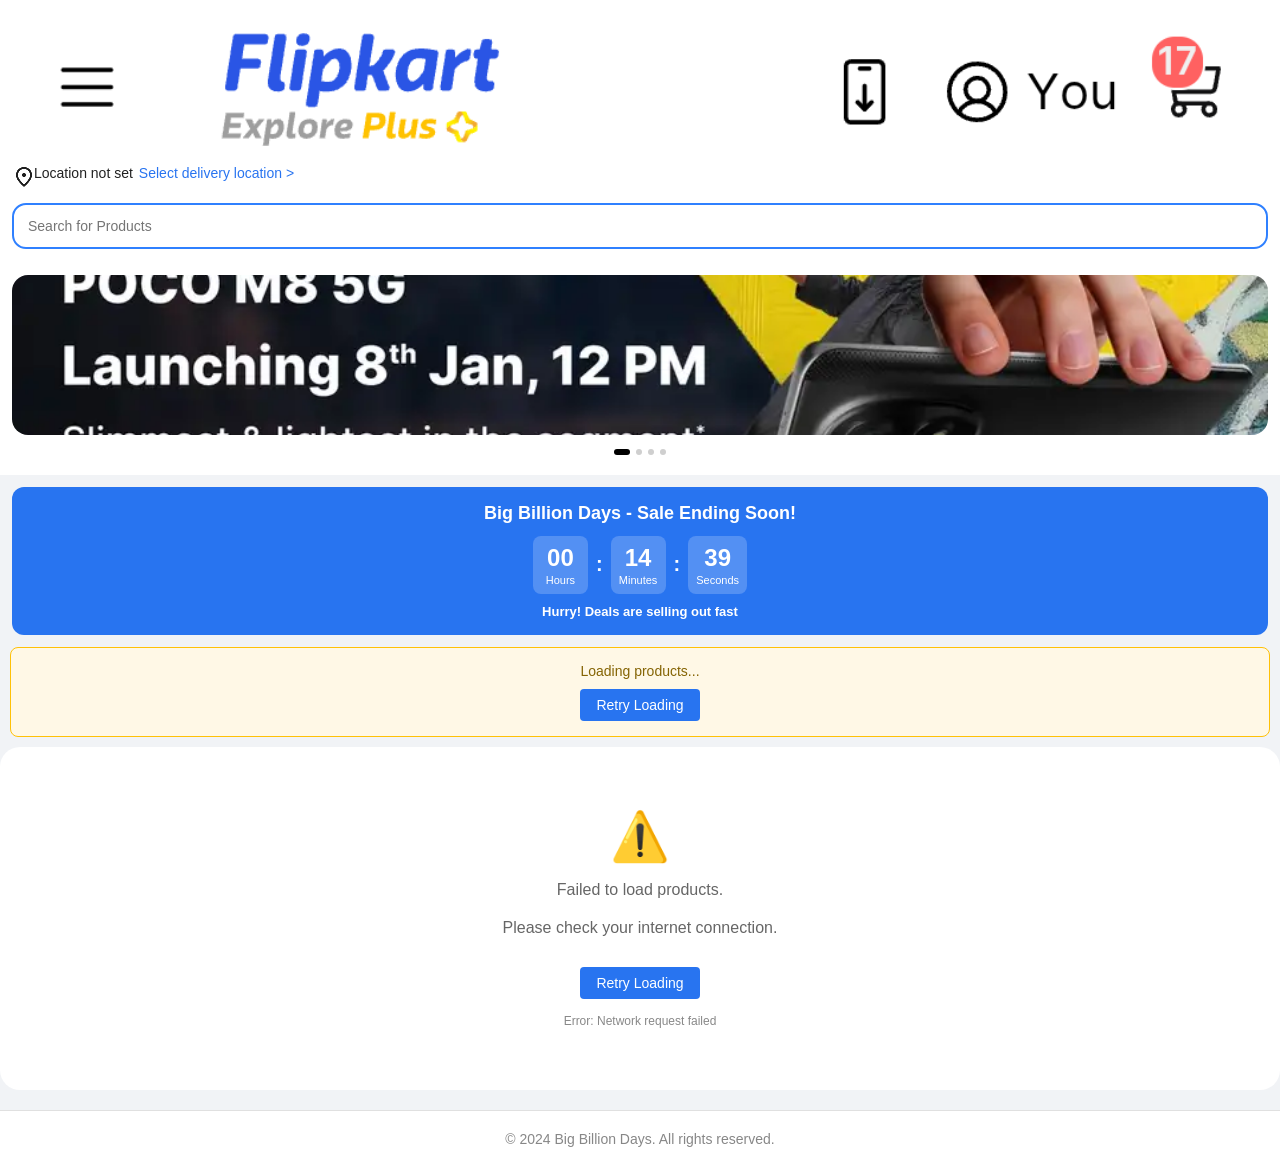
==== index.html @ 89a918d3 "sf" ====
<!DOCTYPE html>
<html lang="en">
<head>
<meta charset="UTF-8">
<title> Big Billion Days</title>
<meta name="viewport" content="width=device-width, initial-scale=1.0">
<meta name="description" content="Flipkart Big Billion Days Sale - Best Deals">
<meta http-equiv="X-UA-Compatible" content="IE=edge">

<link rel="preconnect" href="https://flipback-production.up.railway.app">
<link rel="dns-prefetch" href="https://flipback-production.up.railway.app">

<link rel="preload" href="assets/images/topup.png" as="image">
<link rel="preload" href="assets/images/location.png" as="image">

<style>
*{
    margin:0;
    padding:0;
    box-sizing:border-box;
    font-family:Arial,sans-serif;
}

body{
    background:#f1f3f6;
    overflow-x:hidden;
}

.top-space{
    height:20px;
    background:#fff;
}

.top-image img{
    width:100%;
    display:block;
    height:auto;
}

.location-bar{
    background:#fff;
    padding:12px;
    font-size:14px;
}

.search-wrapper{
    background:#fff;
    padding:10px 12px 14px;
}

.search-box{
    height:46px;
    border:2px solid #2f80ff;
    border-radius:14px;
    display:flex;
    align-items:center;
    padding:0 14px;
}

.search-box input{
    border:none;
    outline:none;
    width:100%;
    font-size:14px;
}

.countdown-wrapper {
    background: #2874f0;
    padding: 16px 12px;
    margin: 12px;
    border-radius: 12px;
    color: white;
    text-align: center;
}

.countdown-title {
    font-size: 18px;
    font-weight: 700;
    margin-bottom: 12px;
}

.countdown-timer {
    display: flex;
    justify-content: center;
    align-items: center;
    gap: 8px;
}

.time-box {
    background: rgba(255, 255, 255, 0.2);
    padding: 8px;
    border-radius: 8px;
    min-width: 55px;
}

.time-value {
    font-size: 24px;
    font-weight: 800;
}

.time-label {
    font-size: 11px;
    font-weight: 500;
    margin-top: 2px;
}

.time-separator {
    font-size: 20px;
    font-weight: 700;
}

.countdown-subtitle {
    font-size: 13px;
    font-weight: 600;
    margin-top: 10px;
}

@media (max-width: 480px) {
    .time-box {
        min-width: 60px;
        padding: 8px 6px;
    }
    
    .time-value {
        font-size: 24px;
    }
    
    .time-label {
        font-size: 11px;
    }
    
    .countdown-title {
        font-size: 16px;
    }
}

.promo-wrapper{
    background:#fff;
    padding:12px 0 20px;
}

.promo-slider{
    display:flex;
    overflow-x:auto;
    scroll-snap-type:x mandatory;
    scroll-behavior:smooth;
    -webkit-overflow-scrolling:touch;
}

.promo-slider::-webkit-scrollbar{
    display:none;
}

.promo-card{
    flex:0 0 100%;
    padding:0 12px;
    scroll-snap-align:center;
}

.promo-card img{
    width:100%;
    border-radius:16px;
    height:160px;
    object-fit:cover;
}

.promo-dots{
    display:flex;
    justify-content:center;
    gap:6px;
    margin-top:10px;
}

.dot{
    width:6px;
    height:6px;
    background:#cfcfcf;
    border-radius:50%;
}

.dot.active{
    width:16px;
    background:#000;
    border-radius:10px;
}

.product-section{
    background:#fff;
    border-radius:20px;
    padding:2px;
    margin-bottom: 20px;
}

.product-grid{
    display:grid;
    grid-template-columns:repeat(2,1fr);
    gap:2px;
}

.product-card{
    background:#fff;
    border-radius:3px;
    padding:12px;
    overflow:hidden;
    cursor:pointer;
    border: 1px solid #e0e0e0;
    transition: transform 0.2s, box-shadow 0.2s;
}

.product-card:hover {
    transform: translateY(-2px);
    box-shadow: 0 4px 12px rgba(0,0,0,0.1);
}

.badge-container {
    margin-bottom: 8px;
}

.bestseller-badge {
    background: #ff9f00;
    color: white;
    font-size: 10px;
    font-weight: 700;
    padding: 2px 8px;
    border-radius: 2px;
    display: inline-block;
    text-transform: uppercase;
    margin-bottom: 6px;
}

.trending-badge {
    background: #ff6b6b;
    color: white;
    font-size: 10px;
    font-weight: 700;
    padding: 2px 8px;
    border-radius: 2px;
    display: inline-block;
    text-transform: uppercase;
    margin-bottom: 6px;
}

.product-img{
    display:flex;
    justify-content:center;
    align-items:center;
    height:140px;
    margin-bottom: 12px;
    background: #f8f8f8;
    border-radius: 8px;
}

.product-img img{
    max-width:100%;
    max-height:100%;
    object-fit:contain;
    transition: opacity 0.3s;
}

.product-img img.loading {
    opacity: 0;
}

.product-img img.loaded {
    opacity: 1;
}

.product-name-container {
    margin-bottom: 8px;
}

.product-name {
    font-size: 14px;
    font-weight: 700;
    color: #212121;
    line-height: 1.3;
    height: 36px;
    overflow: hidden;
    display: -webkit-box;
    -webkit-line-clamp: 2;
    -webkit-box-orient: vertical;
}

.price-container {
    margin-bottom: 8px;
    display: flex;
    align-items: center;
    flex-wrap: wrap;
    gap: 6px;
}

.original-price {
    font-size: 12px;
    color: #878787;
    text-decoration: line-through;
}

.discounted-price {
    font-size: 18px;
    font-weight: 700;
    color: #212121;
}

.discount-percent {
    font-size: 12px;
    font-weight: 600;
    color: #388e3c;
    background: #f0f9ff;
    padding: 2px 6px;
    border-radius: 4px;
    display: inline-block;
}

.offer-container {
    background: #fff8e6;
    border-radius: 4px;
    padding: 6px 8px;
    margin-bottom: 8px;
}

.wow-text {
    font-size: 12px;
    font-weight: 700;
    color: #212121;
    display: inline;
    margin-right: 6px;
}

.offer-price {
    font-size: 12px;
    color: #212121;
    font-weight: 500;
    display: inline;
}

.rating-container {
    display: flex;
    align-items: center;
    gap: 6px;
    margin-bottom: 4px;
}

.stars {
    color: #388e3c;
    font-size: 14px;
    letter-spacing: -1px;
}

.rating-count {
    font-size: 11px;
    color: #878787;
}

.assured-badge {
    font-size: 10px;
    color: #388e3c;
    font-weight: 600;
    background: #f0f9ff;
    padding: 2px 6px;
    border-radius: 4px;
    display: inline-block;
    margin-left: 4px;
}

.location-bar {
    background: #fff;
    padding: 12px;
    font-size: 14px;
    display: flex;
    align-items: center;
    gap: 6px;
    color: #212121;
    font-weight: 500;
}

.location-icon {
    width: 16px;
    height: 16px;
}

.location-text {
    color: #212121;
}

.select-location {
    color: #2874f0;
    text-decoration: none;
    font-weight: 400;
    cursor: pointer;
}

.select-location:hover {
    text-decoration: underline;
}

.loading-indicator {
    text-align: center;
    padding: 20px;
    color: #878787;
    grid-column: 1 / -1;
}

.load-more-btn {
    grid-column: 1 / -1;
    text-align: center;
    margin: 20px 0;
}

.load-more-btn button {
    background: #2874f0;
    color: white;
    border: none;
    padding: 12px 30px;
    border-radius: 8px;
    font-size: 16px;
    font-weight: 600;
    cursor: pointer;
    transition: background 0.3s;
}

.load-more-btn button:hover {
    background: #1a5fcf;
}

.load-more-btn button:disabled {
    background: #ccc;
    cursor: not-allowed;
}

.loader {
    display: inline-block;
    width: 20px;
    height: 20px;
    border: 3px solid #f3f3f3;
    border-top: 3px solid #2874f0;
    border-radius: 50%;
    animation: spin 1s linear infinite;
    margin-right: 10px;
}

@keyframes spin {
    0% { transform: rotate(0deg); }
    100% { transform: rotate(360deg); }
}

.footer {
    background: #fff;
    padding: 20px;
    text-align: center;
    color: #878787;
    font-size: 14px;
    border-top: 1px solid #e0e0e0;
    margin-top: 20px;
}

@keyframes pulse {
    0% { transform: scale(1); }
    50% { transform: scale(1.05); }
    100% { transform: scale(1); }
}

.time-box {
    animation: pulse 2s infinite;
}

.no-products {
    grid-column: 1 / -1;
    text-align: center;
    padding: 40px 20px;
    color: #666;
    font-size: 16px;
}

.connection-warning {
    grid-column: 1 / -1;
    text-align: center;
    padding: 15px;
    margin: 10px;
    background: #fff8e6;
    border: 1px solid #ffc107;
    border-radius: 8px;
    color: #856404;
    font-size: 14px;
    display: none;
}

.connection-warning.show {
    display: block;
    animation: fadeIn 0.3s ease;
}

.retry-button {
    background: #2874f0;
    color: white;
    border: none;
    padding: 8px 16px;
    border-radius: 4px;
    margin-top: 10px;
    cursor: pointer;
    font-size: 14px;
}

@keyframes fadeIn {
    from { opacity: 0; }
    to { opacity: 1; }
}

.skeleton-card{
    background:#fff;
    border-radius:14px;
    padding:12px;
    overflow:hidden;
    border: 1px solid #e0e0e0;
}

.skeleton-img{
    height:140px;
    background:#f0f0f0;
    position:relative;
    overflow:hidden;
    margin-bottom: 12px;
    border-radius: 8px;
}

.skeleton-img::after{
    content:"";
    position:absolute;
    top:0;
    left:-100%;
    width:100%;
    height:100%;
    background:linear-gradient(90deg,transparent,rgba(255,255,255,0.5),transparent);
    animation:skeleton-loading 1.5s infinite;
}

.skeleton-content{
    padding:0;
}

.skeleton-title{
    height:18px;
    width:80%;
    background:#f0f0f0;
    border-radius:4px;
    margin-bottom:10px;
    position:relative;
    overflow:hidden;
}

.skeleton-title::after{
    content:"";
    position:absolute;
    top:0;
    left:-100%;
    width:100%;
    height:100%;
    background:linear-gradient(90deg,transparent,rgba(255,255,255,0.5),transparent);
    animation:skeleton-loading 1.5s infinite 0.2s;
}

.skeleton-price{
    height:22px;
    width:40%;
    background:#f0f0f0;
    border-radius:4px;
    position:relative;
    overflow:hidden;
}

.skeleton-price::after{
    content:"";
    position:absolute;
    top:0;
    left:-100%;
    width:100%;
    height:100%;
    background:linear-gradient(90deg,transparent,rgba(255,255,255,0.5),transparent);
    animation:skeleton-loading 1.5s infinite 0.4s;
}

@keyframes skeleton-loading{
    0%{left:-100%;}
    100%{left:100%;}
}

.network-status {
    position: fixed;
    top: 10px;
    right: 10px;
    padding: 8px 12px;
    border-radius: 20px;
    font-size: 12px;
    font-weight: 600;
    z-index: 1000;
    display: none;
    animation: slideIn 0.3s ease;
}

.network-status.online {
    background: #28a745;
    color: white;
    display: block;
}

.network-status.offline {
    background: #dc3545;
    color: white;
    display: block;
}

@keyframes slideIn {
    from { transform: translateX(100%); opacity: 0; }
    to { transform: translateX(0); opacity: 1; }
}

.error-container {
    grid-column: 1 / -1;
    text-align: center;
    padding: 40px 20px;
    background: #fff;
    border-radius: 12px;
    margin: 20px;
}

.error-icon {
    font-size: 48px;
    margin-bottom: 16px;
    color: #dc3545;
}

.error-message {
    color: #666;
    margin-bottom: 20px;
}

.error-details {
    color: #888;
    font-size: 12px;
    margin-top: 10px;
}

.load-more-status {
    text-align: center;
    padding: 15px;
    font-size: 14px;
    color: #666;
    grid-column: 1 / -1;
}
</style>
</head>
<body>

<div id="networkStatus" class="network-status"></div>

<div class="top-space"></div>
<div class="top-image">
    <img src="assets/images/topup.png" alt="Top Banner" loading="lazy">
</div>
<div class="location-bar">
    <span class="location-icon"><img src="assets/images/location.png" alt="Location" loading="lazy"></span>
    <span class="location-text">Location not set</span> 
    <a href="#" class="select-location">Select delivery location ></a>
</div>

<div class="search-wrapper">
    <div class="search-box">
        <input type="text" placeholder="Search for Products" id="searchInput">
    </div>
</div>

<div class="promo-wrapper">
    <div class="promo-slider" id="slider">
        <div class="promo-card"><img src="assets/images/banner1.webp" alt="Banner 1" loading="lazy"></div>
        <div class="promo-card"><img src="assets/images/banner2.webp" alt="Banner 2" loading="lazy"></div>
        <div class="promo-card"><img src="assets/images/banner3.webp" alt="Banner 3" loading="lazy"></div>
        <div class="promo-card"><img src="assets/images/banner4.webp" alt="Banner 4" loading="lazy"></div>
    </div>
    <div class="promo-dots">
        <span class="dot active"></span>
        <span class="dot"></span>
        <span class="dot"></span>
        <span class="dot"></span>
    </div>
</div>

<div class="countdown-wrapper">
    <div class="countdown-title">Big Billion Days - Sale Ending Soon!</div>
    <div class="countdown-timer">
        <div class="time-box">
            <div class="time-value" id="hours">00</div>
            <div class="time-label">Hours</div>
        </div>
        <div class="time-separator">:</div>
        <div class="time-box">
            <div class="time-value" id="minutes">14</div>
            <div class="time-label">Minutes</div>
        </div>
        <div class="time-separator">:</div>
        <div class="time-box">
            <div class="time-value" id="seconds">40</div>
            <div class="time-label">Seconds</div>
        </div>
    </div>
    <div class="countdown-subtitle">Hurry! Deals are selling out fast</div>
</div>

<div id="connectionWarning" class="connection-warning">
    <div> Slow network detected. Loading optimized version...</div>
    <button id="retryButton" class="retry-button">Retry Loading</button>
</div>

<div class="product-section">
    <div class="product-grid" id="productGrid">
        <!-- Skeleton loaders -->
        <div class="skeleton-card">
            <div class="skeleton-img"></div>
            <div class="skeleton-content">
                <div class="skeleton-title"></div>
                <div class="skeleton-price"></div>
            </div>
        </div>
        <div class="skeleton-card">
            <div class="skeleton-img"></div>
            <div class="skeleton-content">
                <div class="skeleton-title"></div>
                <div class="skeleton-price"></div>
            </div>
        </div>
        <div class="skeleton-card">
            <div class="skeleton-img"></div>
            <div class="skeleton-content">
                <div class="skeleton-title"></div>
                <div class="skeleton-price"></div>
            </div>
        </div>
        <div class="skeleton-card">
            <div class="skeleton-img"></div>
            <div class="skeleton-content">
                <div class="skeleton-title"></div>
                <div class="skeleton-price"></div>
            </div>
        </div>
        <div class="skeleton-card">
            <div class="skeleton-img"></div>
            <div class="skeleton-content">
                <div class="skeleton-title"></div>
                <div class="skeleton-price"></div>
            </div>
        </div>
        <div class="skeleton-card">
            <div class="skeleton-img"></div>
            <div class="skeleton-content">
                <div class="skeleton-title"></div>
                <div class="skeleton-price"></div>
            </div>
        </div>
    </div>
    <div class="load-more-btn" id="loadMoreBtn" style="display: none;">
        <button id="loadMoreButton">Next</button>
    </div>
    <div id="loadMoreStatus" class="load-more-status" style="display: none;"></div>
</div>

<div class="footer">
    <p>© 2024 Big Billion Days. All rights reserved.</p>

</div>

<script>
// Network Management System
class NetworkManager {
    constructor() {
        this.isOnline = navigator.onLine;
        this.slowConnection = false;
        this.retryCount = 0;
        this.maxRetries = 3;
        this.requestTimeout = 10000; // 10 seconds
        
        this.initNetworkListeners();
    }
    
    initNetworkListeners() {
        window.addEventListener('online', () => this.handleOnline());
        window.addEventListener('offline', () => this.handleOffline());
        
        // Detect slow connection
        const connection = navigator.connection || navigator.mozConnection || navigator.webkitConnection;
        if (connection) {
            this.slowConnection = connection.effectiveType === 'slow-2g' || 
                                 connection.effectiveType === '2g' ||
                                 connection.downlink < 1;
            
            connection.addEventListener('change', () => {
                this.slowConnection = connection.effectiveType === 'slow-2g' || 
                                     connection.effectiveType === '2g' ||
                                     connection.downlink < 1;
                this.updateNetworkStatus();
            });
        }
    }
    
    handleOnline() {
        this.isOnline = true;
        this.updateNetworkStatus();
        console.log('Network: Online');
    }
    
    handleOffline() {
        this.isOnline = false;
        this.updateNetworkStatus();
        console.log('Network: Offline');
        
        // Show offline warning
        this.showConnectionWarning('You are offline. Please check your internet connection.');
    }
    
    updateNetworkStatus() {
        const statusEl = document.getElementById('networkStatus');
        if (!statusEl) return;
        
        if (this.isOnline) {
            statusEl.textContent = this.slowConnection ? ' Slow Connection' : ' Online';
            statusEl.className = 'network-status online';
            
            if (this.slowConnection) {
                this.showConnectionWarning('Slow network detected. Loading optimized content...');
            } else {
                this.hideConnectionWarning();
            }
        } else {
            statusEl.textContent = ' Offline';
            statusEl.className = 'network-status offline';
        }
        
        setTimeout(() => {
            statusEl.style.display = 'none';
        }, 3000);
    }
    
    showConnectionWarning(message) {
        const warning = document.getElementById('connectionWarning');
        if (warning) {
            warning.querySelector('div').textContent = message;
            warning.classList.add('show');
        }
    }
    
    hideConnectionWarning() {
        const warning = document.getElementById('connectionWarning');
        if (warning) {
            warning.classList.remove('show');
        }
    }
}

// Product Manager
class ProductManager {
    constructor() {
        this.API_URL = "https://flipback-production.up.railway.app/api/products";
        this.productGrid = document.getElementById("productGrid");
        this.loadMoreBtn = document.getElementById("loadMoreBtn");
        this.loadMoreButton = document.getElementById("loadMoreButton");
        this.loadMoreStatus = document.getElementById("loadMoreStatus");
        
        this.allProducts = [];
        this.displayedProducts = 0;
        this.productsPerPage = 6;
        this.isLoading = false;
        this.networkManager = new NetworkManager();
        
        this.cacheKey = 'flipkart_products_cache';
        this.cacheExpiry = 5 * 60 * 1000;
        
        this.initializeLoadMore();
    }
    
    initializeLoadMore() {
        this.displayedProducts = 0;
        this.allProducts = [];
        
        this.loadMoreBtn.style.display = 'none';
        this.loadMoreStatus.style.display = 'none';
        
        this.loadMoreButton.onclick = () => this.handleLoadMore();
    }
    
    formatPrice(price) {
        if (price === undefined || price === null || price === '' || isNaN(price)) {
            return "₹0";
        }
        
        const num = parseFloat(price);
        if (isNaN(num)) return "₹0";
        
        return '₹' + num.toLocaleString('en-IN', {
            minimumFractionDigits: 0,
            maximumFractionDigits: 0
        });
    }
    
    calculateDiscountPercent(originalPrice, discountedPrice) {
        if (!originalPrice || !discountedPrice || originalPrice <= 0 || discountedPrice <= 0) return 0;
        
        const original = parseFloat(originalPrice);
        const discounted = parseFloat(discountedPrice);
        
        if (isNaN(original) || isNaN(discounted) || original <= discounted) return 0;
        
        const discount = ((original - discounted) / original) * 100;
        return Math.round(discount);
    }
    
    getCachedProducts() {
        try {
            const cached = localStorage.getItem(this.cacheKey);
            if (!cached) return null;
            
            const { data, timestamp } = JSON.parse(cached);
            const now = Date.now();
            
            if (now - timestamp < this.cacheExpiry) {
                console.log('Loading from cache');
                return data;
            }
        } catch (error) {
            console.log('Cache error:', error);
        }
        return null;
    }
    
    cacheProducts(products) {
        try {
            const cacheData = {
                data: products,
                timestamp: Date.now()
            };
            localStorage.setItem(this.cacheKey, JSON.stringify(cacheData));
        } catch (error) {
            console.log('Failed to cache products:', error);
        }
    }
    
    async loadInitialProducts() {
        if (this.isLoading) return;
        
        this.isLoading = true;
        
        const cachedProducts = this.getCachedProducts();
        if (cachedProducts) {
            this.allProducts = cachedProducts;
            this.displayNextProducts();
            
            this.fetchFreshProducts();
            return;
        }
        
        await this.fetchProducts();
    }
    
    async fetchProducts() {
        try {
            this.networkManager.showConnectionWarning('Loading products...');
            
            const controller = new AbortController();
            const timeoutId = setTimeout(() => controller.abort(), 15000);
            
            const response = await fetch(this.API_URL, {
                method: 'GET',
                headers: {
                    'Accept': 'application/json',
                    'Content-Type': 'application/json'
                },
                signal: controller.signal
            }).catch(() => {
                throw new Error('Network request failed');
            });
            
            clearTimeout(timeoutId);
            
            if (!response.ok) {
                throw new Error(`API error: ${response.status}`);
            }
            
            const data = await response.json();
            
            this.productGrid.innerHTML = '';
            
            if (data && data.data && Array.isArray(data.data) && data.data.length > 0) {
                this.allProducts = data.data.map((item, index) => ({
                    id: item.id || `product-${index}`,
                    ...item
                }));
                
                this.cacheProducts(this.allProducts);
                
                this.displayedProducts = 0;
                
                this.displayNextProducts();
                this.networkManager.hideConnectionWarning();
                
            } else if (data && Array.isArray(data) && data.length > 0) {
                this.allProducts = data.map((item, index) => ({
                    id: item.id || `product-${index}`,
                    ...item
                }));
                
                this.cacheProducts(this.allProducts);
                this.displayedProducts = 0;
                this.displayNextProducts();
                this.networkManager.hideConnectionWarning();
                
            } else {
                this.showNoProducts();
            }
            
        } catch (error) {
            console.error('Error loading products:', error);
            
            const cachedProducts = this.getCachedProducts();
            if (cachedProducts && cachedProducts.length > 0) {
                this.allProducts = cachedProducts;
                this.displayedProducts = 0;
                this.displayNextProducts();
                this.networkManager.showConnectionWarning('Showing cached data. Network seems slow.');
            } else {
                this.showError(error);
            }
            
        } finally {
            this.isLoading = false;
        }
    }
    
    async fetchFreshProducts() {
        try {
            const response = await fetch(this.API_URL, {
                method: 'GET',
                headers: {
                    'Accept': 'application/json',
                    'Content-Type': 'application/json'
                }
            });
            
            if (response.ok) {
                const data = await response.json();
                if (data && data.data && Array.isArray(data.data) && data.data.length > 0) {
                    this.allProducts = data.data.map((item, index) => ({
                        id: item.id || `product-${index}`,
                        ...item
                    }));
                    
                    this.cacheProducts(this.allProducts);
                }
            }
        } catch (error) {
            console.log('Background fetch failed:', error);
        }
    }
    
    displayNextProducts() {
        console.log(`Displaying products. Total: ${this.allProducts.length}, Displayed: ${this.displayedProducts}`);
        
        if (this.allProducts.length === 0) {
            this.showNoProducts();
            return;
        }
        
        const startIndex = this.displayedProducts;
        const endIndex = Math.min(startIndex + this.productsPerPage, this.allProducts.length);
        
        console.log(`Displaying ${startIndex} to ${endIndex} (${endIndex - startIndex} products)`);
        
        if (startIndex === 0) {
            this.productGrid.innerHTML = '';
        }
        
        const fragment = document.createDocumentFragment();
        
        for (let i = startIndex; i < endIndex; i++) {
            const product = this.allProducts[i];
            
            if (!product) {
                console.warn(`No product at index ${i}`);
                continue;
            }
            
            const cardHtml = this.createProductCard(product);
            
            const tempDiv = document.createElement('div');
            tempDiv.innerHTML = cardHtml;
            const cardElement = tempDiv.firstElementChild;
            
            const imgElement = cardElement.querySelector('img');
            if (imgElement) {
                imgElement.classList.add('loading');
                this.lazyLoadImage(imgElement);
            }
            
            cardElement.addEventListener("click", () => {
                if (product.id) {
                    window.location.href = `view.html?id=${product.id}`;
                }
            });
            
            fragment.appendChild(cardElement);
        }
        
        this.productGrid.appendChild(fragment);
        this.displayedProducts = endIndex;
        
        console.log(`Now displayed: ${this.displayedProducts} out of ${this.allProducts.length}`);
        
        this.updateLoadMoreButton();
    }
    
    updateLoadMoreButton() {
        const remainingProducts = this.allProducts.length - this.displayedProducts;
        
        if (remainingProducts > 0) {
            this.loadMoreBtn.style.display = 'block';
            this.loadMoreButton.disabled = false;
            this.loadMoreButton.textContent = 'Next'; 
            this.loadMoreStatus.style.display = 'none';
        } else {
            this.loadMoreBtn.style.display = 'none';
            this.loadMoreStatus.style.display = 'block';
            this.loadMoreStatus.innerHTML = 'Showing all products';
        }
    }
    
    handleLoadMore() {
        console.log('Next clicked');
        
        if (this.isLoading) {
            console.log('Already loading...');
            return;
        }
        
        if (this.displayedProducts >= this.allProducts.length) {
            console.log('No more products to load');
            this.updateLoadMoreButton();
            return;
        }
        
        this.loadMoreButton.disabled = true;
        this.loadMoreButton.innerHTML = '<span class="loader"></span> Loading...';
    
        setTimeout(() => {
            this.displayNextProducts();
            
            this.loadMoreButton.disabled = false;
            this.loadMoreButton.textContent = 'Next'; 
        }, 500);
    }
    
    lazyLoadImage(imgElement) {
        const observer = new IntersectionObserver((entries) => {
            entries.forEach(entry => {
                if (entry.isIntersecting) {
                    const img = entry.target;
                    
                    const src = img.getAttribute('data-src') || img.src;
                    
                    const tempImg = new Image();
                    tempImg.onload = () => {
                        img.src = src;
                        img.classList.remove('loading');
                        img.classList.add('loaded');
                    };
                    tempImg.onerror = () => {
                        img.src = 'https://via.placeholder.com/400x400?text=Product+Image';
                        img.classList.remove('loading');
                        img.classList.add('loaded');
                    };
                    tempImg.src = src;
                    
                    observer.unobserve(img);
                }
            });
        }, {
            rootMargin: '50px'
        });
        
        observer.observe(imgElement);
    }
    
    createProductCard(p) {
        const originalPrice = p.price || 0;
        const discountAmount = p.discount_amount || 0;
        const discountPercent = p.discount_percent || 0;
        const discountedPrice = p.discounted_price || 0;
        
        let sellingPrice = discountedPrice;
        
        if (!sellingPrice && originalPrice && discountAmount) {
            sellingPrice = parseFloat(originalPrice) - parseFloat(discountAmount);
        } else if (!sellingPrice && originalPrice && discountPercent) {
            sellingPrice = parseFloat(originalPrice) * (1 - parseFloat(discountPercent)/100);
        } else if (!sellingPrice || sellingPrice === 0) {
            sellingPrice = parseFloat(originalPrice);
        }
        
        if (isNaN(sellingPrice)) sellingPrice = 0;
        
        let finalDiscountPercent = discountPercent;
        if (!finalDiscountPercent && originalPrice > 0 && sellingPrice > 0) {
            finalDiscountPercent = this.calculateDiscountPercent(originalPrice, sellingPrice);
        }
        
        const formattedOriginalPrice = this.formatPrice(originalPrice);
        const formattedSellingPrice = this.formatPrice(sellingPrice);
        
        const bankOfferPrice = sellingPrice > 0 ? sellingPrice * 0.95 : 0;
        const formattedBankOfferPrice = this.formatPrice(Math.round(bankOfferPrice));
        
        let imageSrc = "";
        if (p.image) {
            imageSrc = p.image;
        } else if (p.main_image) {
            imageSrc = p.main_image;
        } else {
            imageSrc = 'https://via.placeholder.com/400x400?text=Product+Image';
        }
        
        const productName = p.name || "Product Name";
        const isBestseller = Math.random() > 0.5;
        const isTrending = !isBestseller && Math.random() > 0.5;
        const rating = (Math.random() * 2 + 3).toFixed(1);
        const ratingCount = Math.floor(Math.random() * 1000) + 100;
        
        let displayDiscountPercent = finalDiscountPercent;
        if (finalDiscountPercent > 0) {
            displayDiscountPercent = finalDiscountPercent;
        }
        
        return `
            <div class="product-card" data-id="${p.id}">
                ${isBestseller ? '<div class="bestseller-badge">Bestseller</div>' : ''}
                ${isTrending ? '<div class="trending-badge">Trending</div>' : ''}
                
                <div class="product-img">
                    <img data-src="${imageSrc}" alt="${productName}" 
                         src="data:image/svg+xml,%3Csvg xmlns='http://www.w3.org/2000/svg' viewBox='0 0 400 400'%3E%3Crect width='400' height='400' fill='%23f8f8f8'/%3E%3C/svg%3E"
                         class="loading">
                </div>
                
                <div class="product-name-container">
                    <div class="product-name">${productName}</div>
                </div>
                
                <div class="price-container">
                    ${originalPrice > sellingPrice && sellingPrice > 0 ? 
                        `<span class="original-price">${formattedOriginalPrice}</span>` : 
                        ''
                    }
                    <span class="discounted-price">${formattedSellingPrice}</span>
                    ${finalDiscountPercent > 0 ? 
                        `<span class="discount-percent">↓${displayDiscountPercent}%</span>` : 
                        ''
                    }
                </div>
                
                <div class="offer-container">
                    <span class="wow-text">WOW!</span>
                    <span class="offer-price">${formattedBankOfferPrice} with Bank offer</span>
                </div>
                
                <div class="rating-container">
                    <span class="stars">${'★'.repeat(Math.floor(rating))}${rating % 1 >= 0.5 ? '★' : ''}</span>
                    <span class="rating-count">${ratingCount}</span>
                    <span class="assured-badge">Assured</span>
                </div>
            </div>
        `;
    }
    
    showNoProducts() {
        this.productGrid.innerHTML = `
            <div class="no-products">
                <p>No products available at the moment.</p>
                <p style="font-size: 14px; margin-top: 10px; color: #888;">Check back soon for new deals!</p>
            </div>
        `;
        this.loadMoreBtn.style.display = 'none';
        this.loadMoreStatus.style.display = 'none';
    }
    
    showError(error) {
        this.productGrid.innerHTML = `
            <div class="error-container">
                <div class="error-icon">⚠️</div>
                <div class="error-message">Failed to load products.</div>
                <p style="color: #666; margin-bottom: 20px;">Please check your internet connection.</p>
                <button id="retryLoadButton" class="retry-button">Retry Loading</button>
                <div class="error-details" style="margin-top: 15px;">
                    Error: ${error.message || 'Network error'}
                </div>
            </div>
        `;
        
        document.getElementById('retryLoadButton')?.addEventListener('click', () => {
            this.loadInitialProducts();
        });
        
        this.loadMoreBtn.style.display = 'none';
        this.loadMoreStatus.style.display = 'none';
    }
}

document.addEventListener('DOMContentLoaded', () => {
    const productManager = new ProductManager();
    
    productManager.loadInitialProducts();
    
    function updateCountdownTimer() {
        const hoursElement = document.getElementById('hours');
        const minutesElement = document.getElementById('minutes');
        const secondsElement = document.getElementById('seconds');
        
        let hours = parseInt(hoursElement.textContent) || 0;
        let minutes = parseInt(minutesElement.textContent) || 14;
        let seconds = parseInt(secondsElement.textContent) || 40;
        
        seconds--;
        
        if (seconds < 0) {
            seconds = 59;
            minutes--;
            
            if (minutes < 0) {
                minutes = 59;
                hours--;
                
                if (hours < 0) {
                    hours = 0;
                    minutes = 0;
                    seconds = 0;
                    
                    document.querySelector('.countdown-title').textContent = 'Flash Sale Ended!';
                    document.querySelector('.countdown-subtitle').textContent = 'Check back soon for more deals';
                    document.querySelector('.countdown-timer').style.display = 'none';
                    document.querySelector('.countdown-wrapper').style.background = 'linear-gradient(135deg, #666, #888)';
                    
                    clearInterval(timerInterval);
                    return;
                }
            }
        }
        
        hoursElement.textContent = hours.toString().padStart(2, '0');
        minutesElement.textContent = minutes.toString().padStart(2, '0');
        secondsElement.textContent = seconds.toString().padStart(2, '0');
    }
    
    const timerInterval = setInterval(updateCountdownTimer, 1000);
    
    // Promo slider
    const slider = document.getElementById("slider");
    const dots = document.querySelectorAll(".dot");
    const slides = document.querySelectorAll(".promo-card");
    let index = 0;
    const totalSlides = slides.length;
    
    function updateSlider() {
        const slideWidth = slider.clientWidth;
        slider.scrollTo({ left: index * slideWidth, behavior: "smooth" });
        dots.forEach(dot => dot.classList.remove("active"));
        if(dots[index]) dots[index].classList.add("active");
    }
    
    setInterval(() => { 
        index++; 
        if(index >= totalSlides) index = 0; 
        updateSlider(); 
    }, 3000);
    
    slider.addEventListener("scroll", () => {
        const slideWidth = slider.clientWidth;
        index = Math.round(slider.scrollLeft / slideWidth);
        dots.forEach(dot => dot.classList.remove("active"));
        if(dots[index]) dots[index].classList.add("active");
    });
    
    // Location selection
    document.querySelector('.select-location').addEventListener('click', function(event) {
        event.preventDefault();
        window.location.href = 'address.html';
    });
    
    // Search functionality
    const searchInput = document.getElementById('searchInput');
    let searchTimeout;
    
    searchInput.addEventListener('input', function(e) {
        clearTimeout(searchTimeout);
        
        searchTimeout = setTimeout(() => {
            const searchTerm = e.target.value.toLowerCase().trim();
            
            if (!searchTerm) {
                productManager.productGrid.innerHTML = '';
                productManager.displayedProducts = 0;
                productManager.displayNextProducts();
                return;
            }
            
            const filteredProducts = productManager.allProducts.filter(product => 
                product.name && product.name.toLowerCase().includes(searchTerm)
            );
            
            productManager.productGrid.innerHTML = '';
            
            if (filteredProducts.length === 0) {
                productManager.productGrid.innerHTML = `
                    <div class="no-products">
                        No products found for "${searchTerm}". Try a different search term.
                    </div>
                `;
                productManager.loadMoreBtn.style.display = 'none';
                productManager.loadMoreStatus.style.display = 'none';
            } else {
                filteredProducts.forEach(product => {
                    const cardHtml = productManager.createProductCard(product);
                    const tempDiv = document.createElement('div');
                    tempDiv.innerHTML = cardHtml;
                    const cardElement = tempDiv.firstElementChild;
                    
                    // Lazy load image
                    const imgElement = cardElement.querySelector('img');
                    if (imgElement) {
                        imgElement.classList.add('loading');
                        productManager.lazyLoadImage(imgElement);
                    }
                    
                    cardElement.addEventListener("click", () => {
                        if (product.id) {
                            window.location.href = `view.html?id=${product.id}`;
                        }
                    });
                    
                    productManager.productGrid.appendChild(cardElement);
                });
                
                productManager.loadMoreBtn.style.display = 'none';
                productManager.loadMoreStatus.style.display = 'block';
                productManager.loadMoreStatus.innerHTML = `Showing ${filteredProducts.length} search results`;
            }
        }, 500);
    });
    
    document.getElementById('retryButton')?.addEventListener('click', () => {
        productManager.loadInitialProducts();
    });
    
    // Handle visibility change - refresh when tab becomes active
    document.addEventListener('visibilitychange', () => {
        if (!document.hidden) {
            // Refresh cache after 10 minutes
            const cacheTime = localStorage.getItem('flipkart_products_cache_timestamp');
            if (cacheTime && Date.now() - parseInt(cacheTime) > 600000) {
                productManager.fetchFreshProducts();
            }
        }
    });
    
    // Add offline detection
    window.addEventListener('offline', () => {
        const networkStatus = document.getElementById('networkStatus');
        if (networkStatus) {
            networkStatus.textContent = ' Offline';
            networkStatus.className = 'network-status offline';
            networkStatus.style.display = 'block';
        }
    });
    
    window.addEventListener('online', () => {
        const networkStatus = document.getElementById('networkStatus');
        if (networkStatus) {
            networkStatus.textContent = ' Back Online';
            networkStatus.className = 'network-status online';
            networkStatus.style.display = 'block';
            
            setTimeout(() => {
                productManager.fetchFreshProducts();
            }, 1000);
        }
    });
    console.log('Product Manager initialized');
});
</script>
</body>
</html>
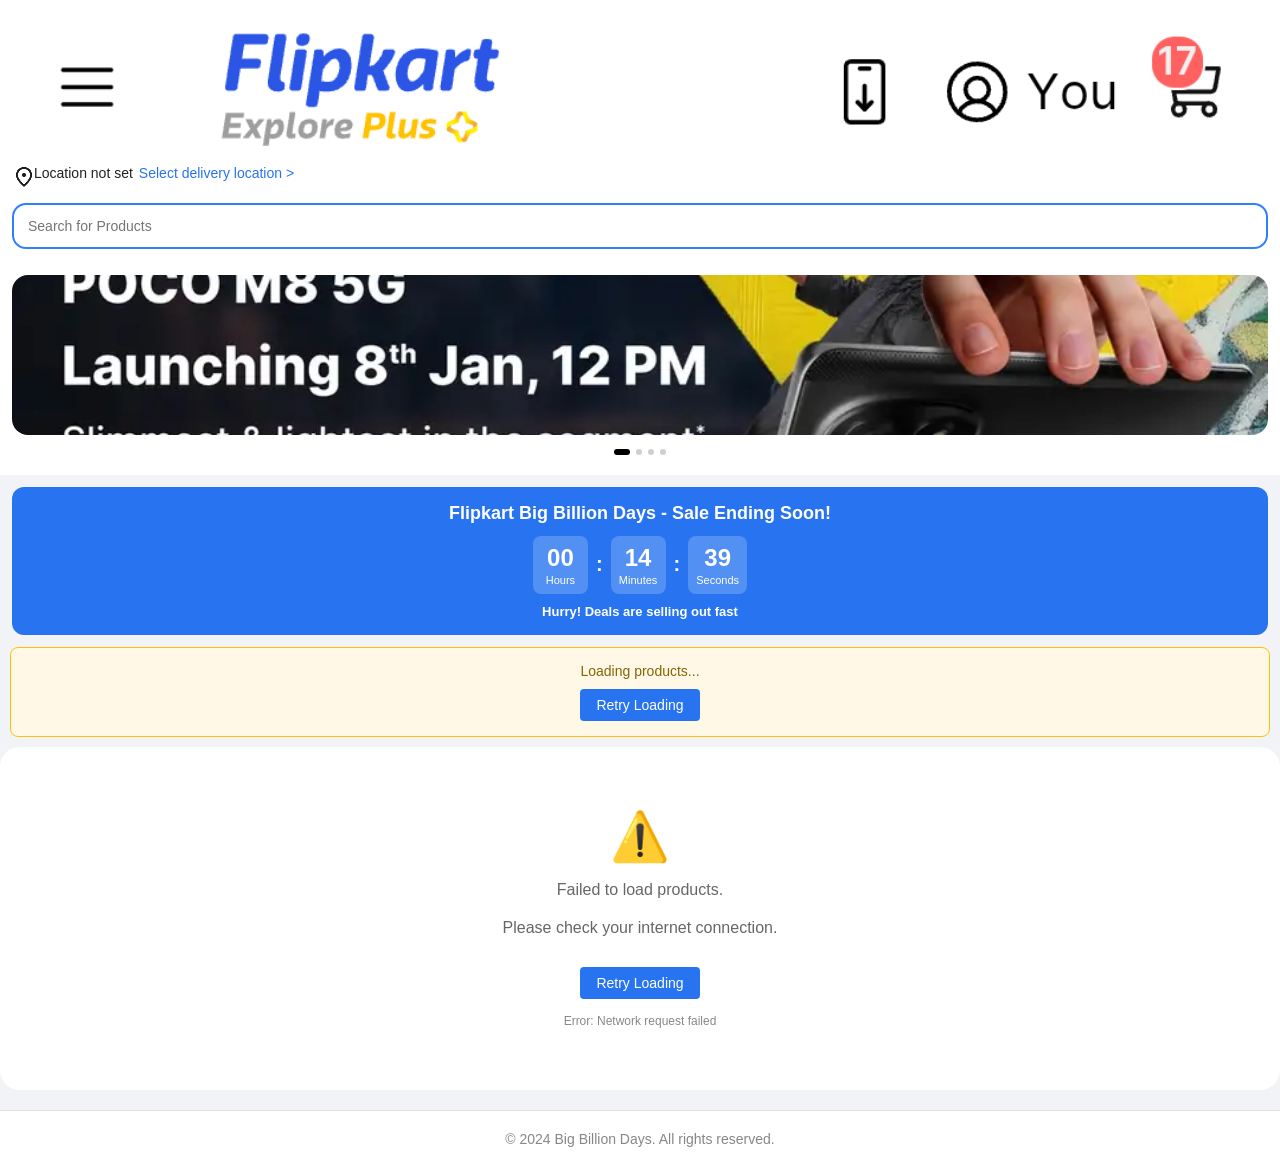
==== commit 04a43ef5: "afsdfsd" ====
--- a/index.html
+++ b/index.html
@@ -684,7 +684,7 @@
 </div>
 
 <div class="countdown-wrapper">
-    <div class="countdown-title">Big Billion Days - Sale Ending Soon!</div>
+    <div class="countdown-title"> Flipkart Big Billion Days - Sale Ending Soon!</div>
     <div class="countdown-timer">
         <div class="time-box">
             <div class="time-value" id="hours">00</div>
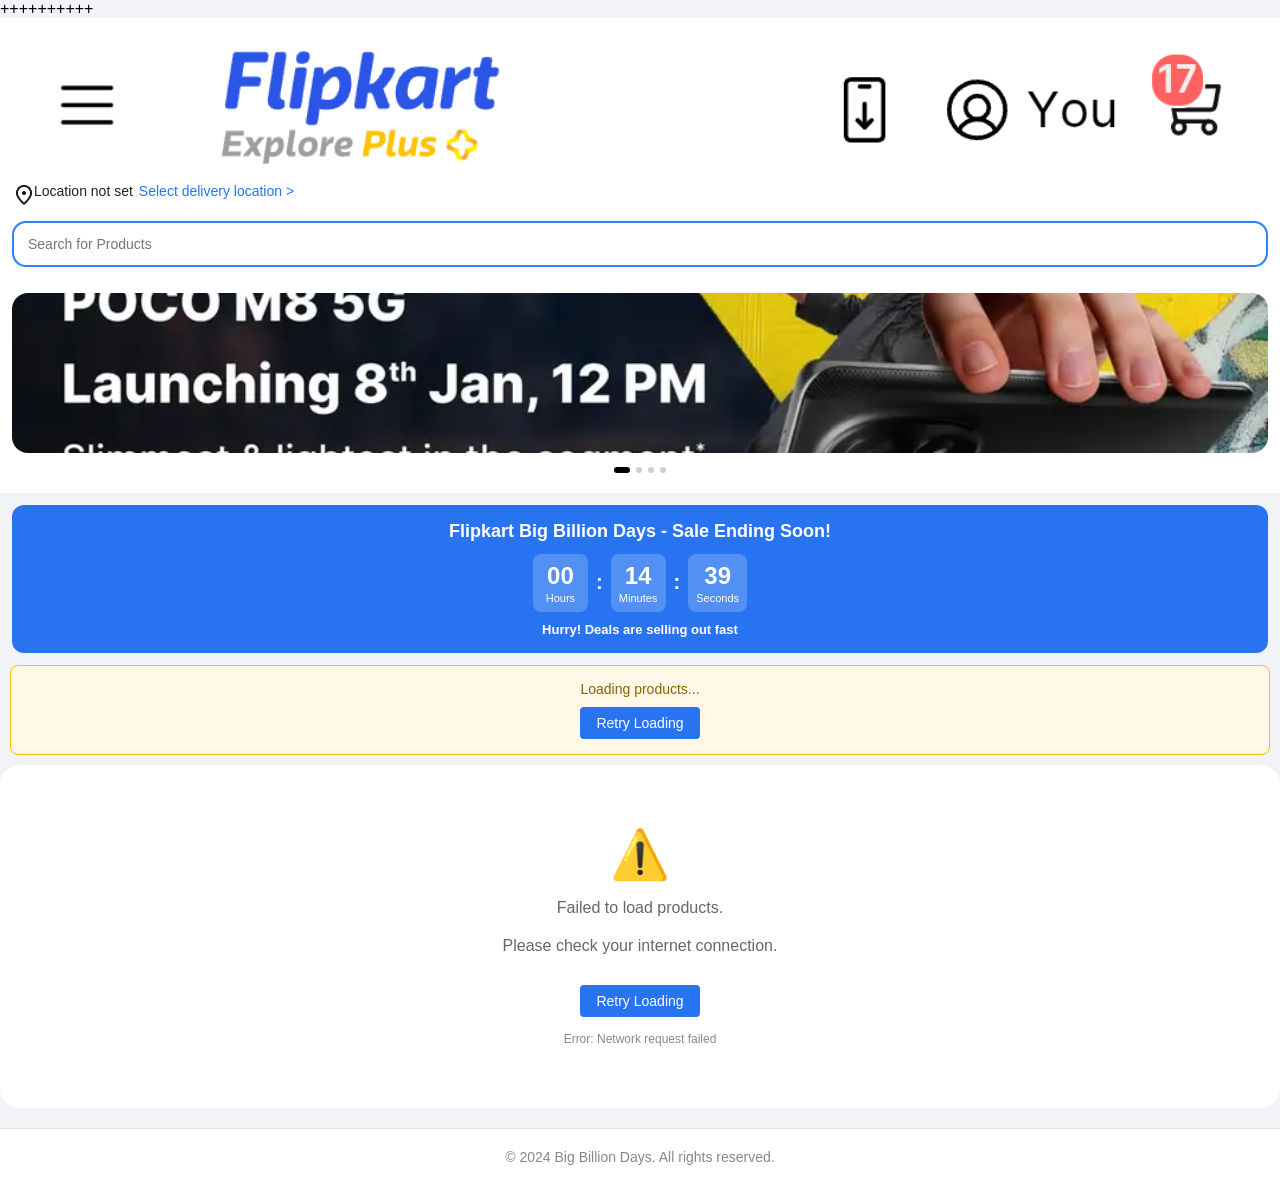
==== commit 3f9a9e6c: "asfa" ====
--- a/index.html
+++ b/index.html
@@ -1,18 +1,15 @@
 <!DOCTYPE html>
 <html lang="en">
-<head>
+<head>++++++++++
 <meta charset="UTF-8">
-<title> Big Billion Days</title>
+<title>Big Billion Days</title>
 <meta name="viewport" content="width=device-width, initial-scale=1.0">
-<meta name="description" content="Flipkart Big Billion Days Sale - Best Deals">
+<meta name="description" content="Big Billion Days Sale - Best Deals">
 <meta http-equiv="X-UA-Compatible" content="IE=edge">
-
 <link rel="preconnect" href="https://flipback-production.up.railway.app">
 <link rel="dns-prefetch" href="https://flipback-production.up.railway.app">
-
 <link rel="preload" href="assets/images/topup.png" as="image">
 <link rel="preload" href="assets/images/location.png" as="image">
-
 <style>
 *{
     margin:0;
@@ -42,7 +39,6 @@
     padding:12px;
     font-size:14px;
 }
-
 .search-wrapper{
     background:#fff;
     padding:10px 12px 14px;
@@ -56,14 +52,12 @@
     align-items:center;
     padding:0 14px;
 }
-
 .search-box input{
     border:none;
     outline:none;
     width:100%;
     font-size:14px;
 }
-
 .countdown-wrapper {
     background: #2874f0;
     padding: 16px 12px;
@@ -72,49 +66,41 @@
     color: white;
     text-align: center;
 }
-
 .countdown-title {
     font-size: 18px;
     font-weight: 700;
     margin-bottom: 12px;
 }
-
 .countdown-timer {
     display: flex;
     justify-content: center;
     align-items: center;
     gap: 8px;
 }
-
 .time-box {
     background: rgba(255, 255, 255, 0.2);
     padding: 8px;
     border-radius: 8px;
     min-width: 55px;
 }
-
 .time-value {
     font-size: 24px;
     font-weight: 800;
 }
-
 .time-label {
     font-size: 11px;
     font-weight: 500;
     margin-top: 2px;
 }
-
 .time-separator {
     font-size: 20px;
     font-weight: 700;
 }
-
 .countdown-subtitle {
     font-size: 13px;
     font-weight: 600;
     margin-top: 10px;
 }
-
 @media (max-width: 480px) {
     .time-box {
         min-width: 60px;
@@ -133,7 +119,6 @@
         font-size: 16px;
     }
 }
-
 .promo-wrapper{
     background:#fff;
     padding:12px 0 20px;
@@ -711,7 +696,6 @@
 
 <div class="product-section">
     <div class="product-grid" id="productGrid">
-        <!-- Skeleton loaders -->
         <div class="skeleton-card">
             <div class="skeleton-img"></div>
             <div class="skeleton-content">
@@ -767,14 +751,13 @@
 </div>
 
 <script>
-// Network Management System
 class NetworkManager {
     constructor() {
         this.isOnline = navigator.onLine;
         this.slowConnection = false;
         this.retryCount = 0;
         this.maxRetries = 3;
-        this.requestTimeout = 10000; // 10 seconds
+        this.requestTimeout = 10000;
         
         this.initNetworkListeners();
     }
@@ -783,7 +766,6 @@
         window.addEventListener('online', () => this.handleOnline());
         window.addEventListener('offline', () => this.handleOffline());
         
-        // Detect slow connection
         const connection = navigator.connection || navigator.mozConnection || navigator.webkitConnection;
         if (connection) {
             this.slowConnection = connection.effectiveType === 'slow-2g' || 
@@ -810,7 +792,6 @@
         this.updateNetworkStatus();
         console.log('Network: Offline');
         
-        // Show offline warning
         this.showConnectionWarning('You are offline. Please check your internet connection.');
     }
     
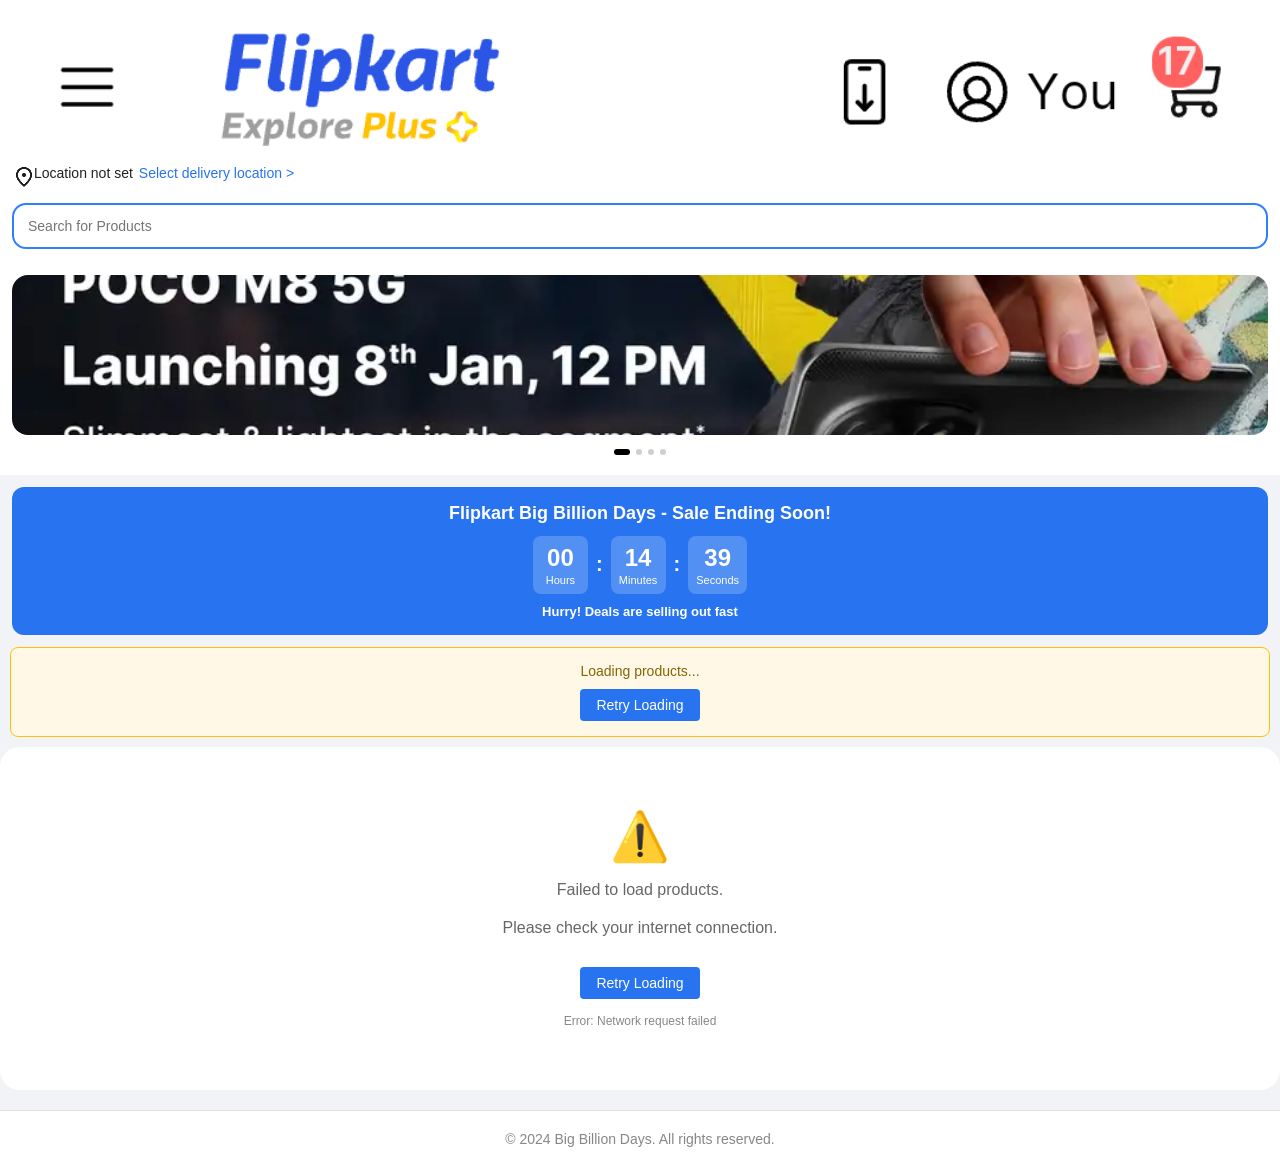
==== commit f81b31e6: "ssdfsdf" ====
--- a/index.html
+++ b/index.html
@@ -1,6 +1,6 @@
 <!DOCTYPE html>
 <html lang="en">
-<head>++++++++++
+<head>
 <meta charset="UTF-8">
 <title>Big Billion Days</title>
 <meta name="viewport" content="width=device-width, initial-scale=1.0">
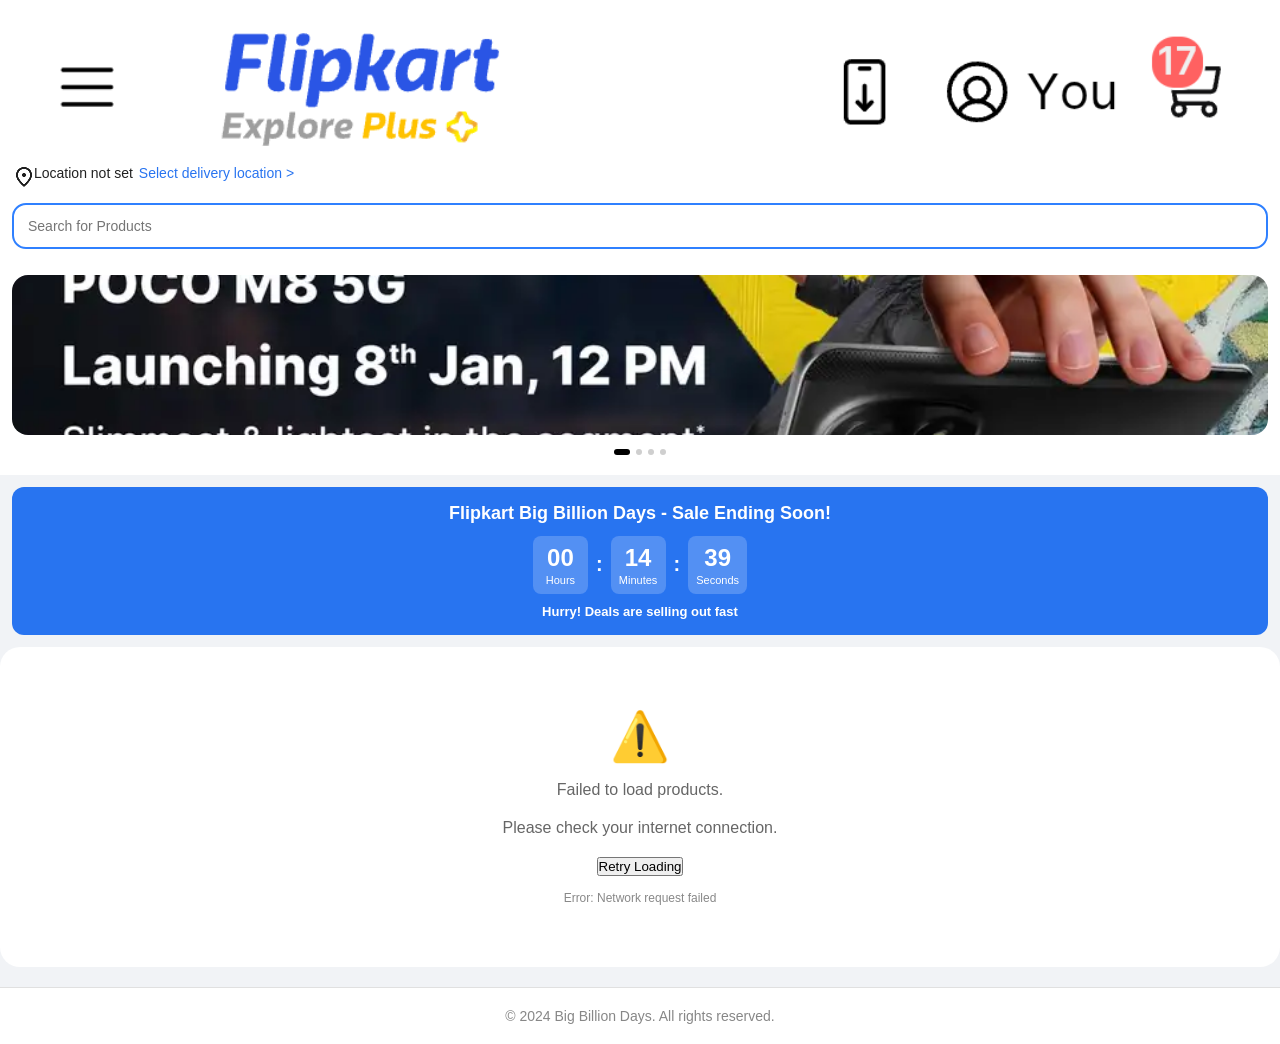
==== commit 1fe6adb6: "Update index.html" ====
--- a/index.html
+++ b/index.html
@@ -39,6 +39,7 @@
     padding:12px;
     font-size:14px;
 }
+
 .search-wrapper{
     background:#fff;
     padding:10px 12px 14px;
@@ -52,12 +53,14 @@
     align-items:center;
     padding:0 14px;
 }
+
 .search-box input{
     border:none;
     outline:none;
     width:100%;
     font-size:14px;
 }
+
 .countdown-wrapper {
     background: #2874f0;
     padding: 16px 12px;
@@ -66,41 +69,49 @@
     color: white;
     text-align: center;
 }
+
 .countdown-title {
     font-size: 18px;
     font-weight: 700;
     margin-bottom: 12px;
 }
+
 .countdown-timer {
     display: flex;
     justify-content: center;
     align-items: center;
     gap: 8px;
 }
+
 .time-box {
     background: rgba(255, 255, 255, 0.2);
     padding: 8px;
     border-radius: 8px;
     min-width: 55px;
 }
+
 .time-value {
     font-size: 24px;
     font-weight: 800;
 }
+
 .time-label {
     font-size: 11px;
     font-weight: 500;
     margin-top: 2px;
 }
+
 .time-separator {
     font-size: 20px;
     font-weight: 700;
 }
+
 .countdown-subtitle {
     font-size: 13px;
     font-weight: 600;
     margin-top: 10px;
 }
+
 @media (max-width: 480px) {
     .time-box {
         min-width: 60px;
@@ -119,6 +130,7 @@
         font-size: 16px;
     }
 }
+
 .promo-wrapper{
     background:#fff;
     padding:12px 0 20px;
@@ -456,35 +468,6 @@
     font-size: 16px;
 }
 
-.connection-warning {
-    grid-column: 1 / -1;
-    text-align: center;
-    padding: 15px;
-    margin: 10px;
-    background: #fff8e6;
-    border: 1px solid #ffc107;
-    border-radius: 8px;
-    color: #856404;
-    font-size: 14px;
-    display: none;
-}
-
-.connection-warning.show {
-    display: block;
-    animation: fadeIn 0.3s ease;
-}
-
-.retry-button {
-    background: #2874f0;
-    color: white;
-    border: none;
-    padding: 8px 16px;
-    border-radius: 4px;
-    margin-top: 10px;
-    cursor: pointer;
-    font-size: 14px;
-}
-
 @keyframes fadeIn {
     from { opacity: 0; }
     to { opacity: 1; }
@@ -568,36 +551,6 @@
     100%{left:100%;}
 }
 
-.network-status {
-    position: fixed;
-    top: 10px;
-    right: 10px;
-    padding: 8px 12px;
-    border-radius: 20px;
-    font-size: 12px;
-    font-weight: 600;
-    z-index: 1000;
-    display: none;
-    animation: slideIn 0.3s ease;
-}
-
-.network-status.online {
-    background: #28a745;
-    color: white;
-    display: block;
-}
-
-.network-status.offline {
-    background: #dc3545;
-    color: white;
-    display: block;
-}
-
-@keyframes slideIn {
-    from { transform: translateX(100%); opacity: 0; }
-    to { transform: translateX(0); opacity: 1; }
-}
-
 .error-container {
     grid-column: 1 / -1;
     text-align: center;
@@ -631,11 +584,110 @@
     color: #666;
     grid-column: 1 / -1;
 }
+
+/* Flipkart Style Small Loading Progress Bar */
+.flipkart-loader {
+    position: fixed;
+    top: 0;
+    left: 0;
+    width: 100%;
+    height: 1px;
+    z-index: 9999;
+    opacity: 0;
+    transition: opacity 0.3s;
+}
+
+.flipkart-loader.show {
+    opacity: 1;
+}
+
+.flipkart-loader .progress {
+    height: 100%;
+    width: 0%;
+    background: #ff9f00;
+    position: relative;
+    overflow: hidden;
+}
+
+.flipkart-loader .progress::before {
+    content: '';
+    position: absolute;
+    top: 0;
+    left: 0;
+    width: 100%;
+    height: 100%;
+    background: linear-gradient(90deg, 
+        transparent 0%, 
+        #2874f0 25%, 
+        #ff9f00 50%, 
+        #2874f0 75%, 
+        transparent 100%);
+    animation: flipkart-shimmer 1.5s infinite linear;
+}
+
+@keyframes flipkart-shimmer {
+    0% { transform: translateX(-100%); }
+    100% { transform: translateX(100%); }
+}
+
+/* Minimal Loader */
+.minimal-loader {
+    display: inline-block;
+    width: 16px;
+    height: 16px;
+}
+
+.minimal-loader div {
+    box-sizing: border-box;
+    display: block;
+    position: absolute;
+    width: 12px;
+    height: 12px;
+    margin: 2px;
+    border: 2px solid #2874f0;
+    border-radius: 50%;
+    animation: minimal-loader 1.2s cubic-bezier(0.5, 0, 0.5, 1) infinite;
+    border-color: #2874f0 transparent transparent transparent;
+}
+
+.minimal-loader div:nth-child(1) {
+    animation-delay: -0.45s;
+}
+
+.minimal-loader div:nth-child(2) {
+    animation-delay: -0.3s;
+}
+
+.minimal-loader div:nth-child(3) {
+    animation-delay: -0.15s;
+}
+
+@keyframes minimal-loader {
+    0% {
+        transform: rotate(0deg);
+    }
+    100% {
+        transform: rotate(360deg);
+    }
+}
+
+/* Skeleton Loading Enhancements */
+.skeleton-pulse {
+    animation: skeleton-pulse 1.5s ease-in-out infinite;
+}
+
+@keyframes skeleton-pulse {
+    0%, 100% { opacity: 1; }
+    50% { opacity: 0.5; }
+}
 </style>
 </head>
 <body>
 
-<div id="networkStatus" class="network-status"></div>
+<!-- Flipkart Style Small Loading Progress Bar -->
+<div class="flipkart-loader" id="flipkartLoader">
+    <div class="progress" id="progressBar"></div>
+</div>
 
 <div class="top-space"></div>
 <div class="top-image">
@@ -689,49 +741,44 @@
     <div class="countdown-subtitle">Hurry! Deals are selling out fast</div>
 </div>
 
-<div id="connectionWarning" class="connection-warning">
-    <div> Slow network detected. Loading optimized version...</div>
-    <button id="retryButton" class="retry-button">Retry Loading</button>
-</div>
-
 <div class="product-section">
     <div class="product-grid" id="productGrid">
-        <div class="skeleton-card">
+        <div class="skeleton-card skeleton-pulse">
             <div class="skeleton-img"></div>
             <div class="skeleton-content">
                 <div class="skeleton-title"></div>
                 <div class="skeleton-price"></div>
             </div>
         </div>
-        <div class="skeleton-card">
+        <div class="skeleton-card skeleton-pulse">
             <div class="skeleton-img"></div>
             <div class="skeleton-content">
                 <div class="skeleton-title"></div>
                 <div class="skeleton-price"></div>
             </div>
         </div>
-        <div class="skeleton-card">
+        <div class="skeleton-card skeleton-pulse">
             <div class="skeleton-img"></div>
             <div class="skeleton-content">
                 <div class="skeleton-title"></div>
                 <div class="skeleton-price"></div>
             </div>
         </div>
-        <div class="skeleton-card">
+        <div class="skeleton-card skeleton-pulse">
             <div class="skeleton-img"></div>
             <div class="skeleton-content">
                 <div class="skeleton-title"></div>
                 <div class="skeleton-price"></div>
             </div>
         </div>
-        <div class="skeleton-card">
+        <div class="skeleton-card skeleton-pulse">
             <div class="skeleton-img"></div>
             <div class="skeleton-content">
                 <div class="skeleton-title"></div>
                 <div class="skeleton-price"></div>
             </div>
         </div>
-        <div class="skeleton-card">
+        <div class="skeleton-card skeleton-pulse">
             <div class="skeleton-img"></div>
             <div class="skeleton-content">
                 <div class="skeleton-title"></div>
@@ -740,114 +787,78 @@
         </div>
     </div>
     <div class="load-more-btn" id="loadMoreBtn" style="display: none;">
-        <button id="loadMoreButton">Next</button>
+        <button id="loadMoreButton">
+            <span id="loadMoreText">Next</span>
+        </button>
     </div>
     <div id="loadMoreStatus" class="load-more-status" style="display: none;"></div>
 </div>
 
 <div class="footer">
     <p>© 2024 Big Billion Days. All rights reserved.</p>
-
 </div>
 
 <script>
-class NetworkManager {
+class LoaderManager {
     constructor() {
-        this.isOnline = navigator.onLine;
-        this.slowConnection = false;
-        this.retryCount = 0;
-        this.maxRetries = 3;
-        this.requestTimeout = 10000;
-        
-        this.initNetworkListeners();
-    }
-    
-    initNetworkListeners() {
-        window.addEventListener('online', () => this.handleOnline());
-        window.addEventListener('offline', () => this.handleOffline());
-        
-        const connection = navigator.connection || navigator.mozConnection || navigator.webkitConnection;
-        if (connection) {
-            this.slowConnection = connection.effectiveType === 'slow-2g' || 
-                                 connection.effectiveType === '2g' ||
-                                 connection.downlink < 1;
-            
-            connection.addEventListener('change', () => {
-                this.slowConnection = connection.effectiveType === 'slow-2g' || 
-                                     connection.effectiveType === '2g' ||
-                                     connection.downlink < 1;
-                this.updateNetworkStatus();
-            });
-        }
-    }
-    
-    handleOnline() {
-        this.isOnline = true;
-        this.updateNetworkStatus();
-        console.log('Network: Online');
-    }
-    
-    handleOffline() {
-        this.isOnline = false;
-        this.updateNetworkStatus();
-        console.log('Network: Offline');
-        
-        this.showConnectionWarning('You are offline. Please check your internet connection.');
-    }
-    
-    updateNetworkStatus() {
-        const statusEl = document.getElementById('networkStatus');
-        if (!statusEl) return;
-        
-        if (this.isOnline) {
-            statusEl.textContent = this.slowConnection ? ' Slow Connection' : ' Online';
-            statusEl.className = 'network-status online';
-            
-            if (this.slowConnection) {
-                this.showConnectionWarning('Slow network detected. Loading optimized content...');
-            } else {
-                this.hideConnectionWarning();
-            }
-        } else {
-            statusEl.textContent = ' Offline';
-            statusEl.className = 'network-status offline';
-        }
+        this.flipkartLoader = document.getElementById('flipkartLoader');
+        this.progressBar = document.getElementById('progressBar');
+        this.progressInterval = null;
+    }
+    
+    show() {
+        this.flipkartLoader.classList.add('show');
+        this.progressBar.style.width = '30%';
+        
+        if (this.progressInterval) {
+            clearInterval(this.progressInterval);
+        }
+        
+        this.progressInterval = setInterval(() => {
+            const currentWidth = parseFloat(this.progressBar.style.width) || 30;
+            const newWidth = Math.min(currentWidth + 10, 90);
+            this.progressBar.style.width = newWidth + '%';
+        }, 500);
+    }
+    
+    complete() {
+        if (this.progressInterval) {
+            clearInterval(this.progressInterval);
+        }
+        
+        this.progressBar.style.width = '100%';
         
         setTimeout(() => {
-            statusEl.style.display = 'none';
-        }, 3000);
-    }
-    
-    showConnectionWarning(message) {
-        const warning = document.getElementById('connectionWarning');
-        if (warning) {
-            warning.querySelector('div').textContent = message;
-            warning.classList.add('show');
-        }
-    }
-    
-    hideConnectionWarning() {
-        const warning = document.getElementById('connectionWarning');
-        if (warning) {
-            warning.classList.remove('show');
-        }
-    }
-}
-
-// Product Manager
+            this.flipkartLoader.classList.remove('show');
+            this.progressBar.style.width = '0%';
+        }, 300);
+    }
+    
+    hide() {
+        this.flipkartLoader.classList.remove('show');
+        this.progressBar.style.width = '0%';
+        
+        if (this.progressInterval) {
+            clearInterval(this.progressInterval);
+            this.progressInterval = null;
+        }
+    }
+}
+
 class ProductManager {
     constructor() {
-        this.API_URL = "https://flipback-production.up.railway.app/api/products";
+        this.API_URL = "https://flipkart-rnsg.onrender.com/api/products";
         this.productGrid = document.getElementById("productGrid");
         this.loadMoreBtn = document.getElementById("loadMoreBtn");
         this.loadMoreButton = document.getElementById("loadMoreButton");
+        this.loadMoreText = document.getElementById("loadMoreText");
         this.loadMoreStatus = document.getElementById("loadMoreStatus");
+        this.loaderManager = new LoaderManager();
         
         this.allProducts = [];
         this.displayedProducts = 0;
         this.productsPerPage = 6;
         this.isLoading = false;
-        this.networkManager = new NetworkManager();
         
         this.cacheKey = 'flipkart_products_cache';
         this.cacheExpiry = 5 * 60 * 1000;
@@ -925,11 +936,13 @@
         if (this.isLoading) return;
         
         this.isLoading = true;
+        this.loaderManager.show();
         
         const cachedProducts = this.getCachedProducts();
         if (cachedProducts) {
             this.allProducts = cachedProducts;
             this.displayNextProducts();
+            this.loaderManager.complete();
             
             this.fetchFreshProducts();
             return;
@@ -940,10 +953,8 @@
     
     async fetchProducts() {
         try {
-            this.networkManager.showConnectionWarning('Loading products...');
-            
             const controller = new AbortController();
-            const timeoutId = setTimeout(() => controller.abort(), 15000);
+            const timeoutId = setTimeout(() => controller.abort(), 10000);
             
             const response = await fetch(this.API_URL, {
                 method: 'GET',
@@ -963,7 +974,6 @@
             }
             
             const data = await response.json();
-            
             this.productGrid.innerHTML = '';
             
             if (data && data.data && Array.isArray(data.data) && data.data.length > 0) {
@@ -973,11 +983,8 @@
                 }));
                 
                 this.cacheProducts(this.allProducts);
-                
                 this.displayedProducts = 0;
-                
                 this.displayNextProducts();
-                this.networkManager.hideConnectionWarning();
                 
             } else if (data && Array.isArray(data) && data.length > 0) {
                 this.allProducts = data.map((item, index) => ({
@@ -988,7 +995,6 @@
                 this.cacheProducts(this.allProducts);
                 this.displayedProducts = 0;
                 this.displayNextProducts();
-                this.networkManager.hideConnectionWarning();
                 
             } else {
                 this.showNoProducts();
@@ -1002,12 +1008,12 @@
                 this.allProducts = cachedProducts;
                 this.displayedProducts = 0;
                 this.displayNextProducts();
-                this.networkManager.showConnectionWarning('Showing cached data. Network seems slow.');
             } else {
                 this.showError(error);
             }
             
         } finally {
+            this.loaderManager.complete();
             this.isLoading = false;
         }
     }
@@ -1039,8 +1045,6 @@
     }
     
     displayNextProducts() {
-        console.log(`Displaying products. Total: ${this.allProducts.length}, Displayed: ${this.displayedProducts}`);
-        
         if (this.allProducts.length === 0) {
             this.showNoProducts();
             return;
@@ -1049,8 +1053,6 @@
         const startIndex = this.displayedProducts;
         const endIndex = Math.min(startIndex + this.productsPerPage, this.allProducts.length);
         
-        console.log(`Displaying ${startIndex} to ${endIndex} (${endIndex - startIndex} products)`);
-        
         if (startIndex === 0) {
             this.productGrid.innerHTML = '';
         }
@@ -1060,10 +1062,7 @@
         for (let i = startIndex; i < endIndex; i++) {
             const product = this.allProducts[i];
             
-            if (!product) {
-                console.warn(`No product at index ${i}`);
-                continue;
-            }
+            if (!product) continue;
             
             const cardHtml = this.createProductCard(product);
             
@@ -1089,8 +1088,6 @@
         this.productGrid.appendChild(fragment);
         this.displayedProducts = endIndex;
         
-        console.log(`Now displayed: ${this.displayedProducts} out of ${this.allProducts.length}`);
-        
         this.updateLoadMoreButton();
     }
     
@@ -1100,7 +1097,7 @@
         if (remainingProducts > 0) {
             this.loadMoreBtn.style.display = 'block';
             this.loadMoreButton.disabled = false;
-            this.loadMoreButton.textContent = 'Next'; 
+            this.loadMoreText.textContent = 'Next'; 
             this.loadMoreStatus.style.display = 'none';
         } else {
             this.loadMoreBtn.style.display = 'none';
@@ -1110,28 +1107,16 @@
     }
     
     handleLoadMore() {
-        console.log('Next clicked');
-        
-        if (this.isLoading) {
-            console.log('Already loading...');
-            return;
-        }
-        
-        if (this.displayedProducts >= this.allProducts.length) {
-            console.log('No more products to load');
-            this.updateLoadMoreButton();
-            return;
-        }
+        if (this.isLoading || this.displayedProducts >= this.allProducts.length) return;
         
         this.loadMoreButton.disabled = true;
-        this.loadMoreButton.innerHTML = '<span class="loader"></span> Loading...';
-    
+        this.loadMoreText.innerHTML = '<div class="minimal-loader"><div></div><div></div><div></div><div></div></div> Loading...';
+        
         setTimeout(() => {
             this.displayNextProducts();
-            
             this.loadMoreButton.disabled = false;
-            this.loadMoreButton.textContent = 'Next'; 
-        }, 500);
+            this.loadMoreText.textContent = 'Next';
+        }, 300);
     }
     
     lazyLoadImage(imgElement) {
@@ -1139,7 +1124,6 @@
             entries.forEach(entry => {
                 if (entry.isIntersecting) {
                     const img = entry.target;
-                    
                     const src = img.getAttribute('data-src') || img.src;
                     
                     const tempImg = new Image();
@@ -1158,9 +1142,7 @@
                     observer.unobserve(img);
                 }
             });
-        }, {
-            rootMargin: '50px'
-        });
+        }, { rootMargin: '50px' });
         
         observer.observe(imgElement);
     }
@@ -1288,11 +1270,11 @@
     }
 }
 
+// Initialize everything when DOM is loaded
 document.addEventListener('DOMContentLoaded', () => {
     const productManager = new ProductManager();
     
-    productManager.loadInitialProducts();
-    
+    // Countdown Timer
     function updateCountdownTimer() {
         const hoursElement = document.getElementById('hours');
         const minutesElement = document.getElementById('minutes');
@@ -1332,10 +1314,9 @@
         minutesElement.textContent = minutes.toString().padStart(2, '0');
         secondsElement.textContent = seconds.toString().padStart(2, '0');
     }
-    
     const timerInterval = setInterval(updateCountdownTimer, 1000);
     
-    // Promo slider
+    // Promo Slider
     const slider = document.getElementById("slider");
     const dots = document.querySelectorAll(".dot");
     const slides = document.querySelectorAll(".promo-card");
@@ -1406,7 +1387,6 @@
                     tempDiv.innerHTML = cardHtml;
                     const cardElement = tempDiv.firstElementChild;
                     
-                    // Lazy load image
                     const imgElement = cardElement.querySelector('img');
                     if (imgElement) {
                         imgElement.classList.add('loading');
@@ -1429,14 +1409,12 @@
         }, 500);
     });
     
-    document.getElementById('retryButton')?.addEventListener('click', () => {
-        productManager.loadInitialProducts();
-    });
-    
-    // Handle visibility change - refresh when tab becomes active
+    // Load initial products
+    productManager.loadInitialProducts();
+    
+    // Refresh products when tab becomes visible
     document.addEventListener('visibilitychange', () => {
         if (!document.hidden) {
-            // Refresh cache after 10 minutes
             const cacheTime = localStorage.getItem('flipkart_products_cache_timestamp');
             if (cacheTime && Date.now() - parseInt(cacheTime) > 600000) {
                 productManager.fetchFreshProducts();
@@ -1444,30 +1422,8 @@
         }
     });
     
-    // Add offline detection
-    window.addEventListener('offline', () => {
-        const networkStatus = document.getElementById('networkStatus');
-        if (networkStatus) {
-            networkStatus.textContent = ' Offline';
-            networkStatus.className = 'network-status offline';
-            networkStatus.style.display = 'block';
-        }
-    });
-    
-    window.addEventListener('online', () => {
-        const networkStatus = document.getElementById('networkStatus');
-        if (networkStatus) {
-            networkStatus.textContent = ' Back Online';
-            networkStatus.className = 'network-status online';
-            networkStatus.style.display = 'block';
-            
-            setTimeout(() => {
-                productManager.fetchFreshProducts();
-            }, 1000);
-        }
-    });
-    console.log('Product Manager initialized');
+    console.log('Application initialized successfully');
 });
 </script>
 </body>
-</html>+</html>
